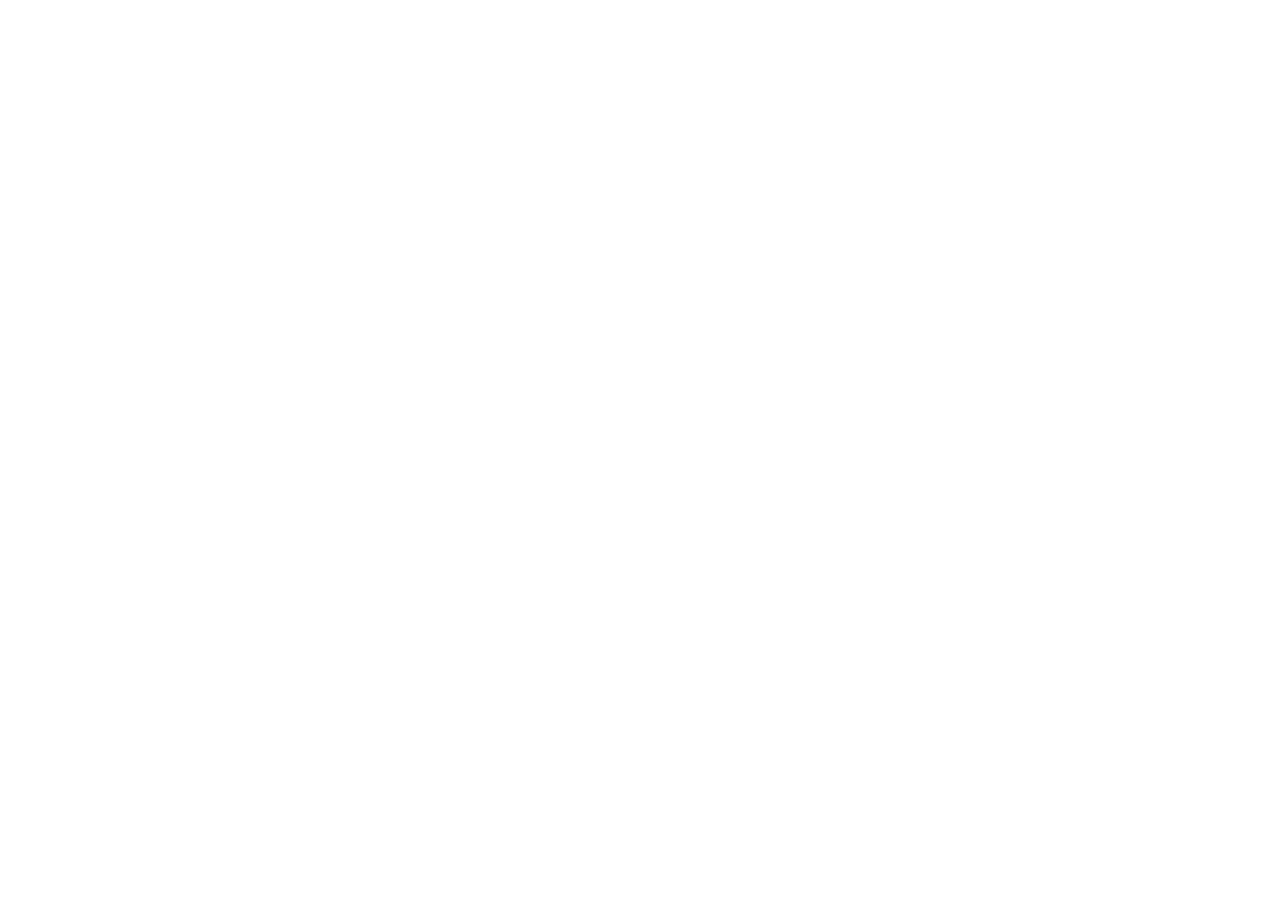
==== index.html @ 58b38390 "rayan's commit" ====
<!DOCTYPE html>
<html lang="en">
  <head>
    <meta charset="UTF-8" />
    <meta name="viewport" content="width=device-width, initial-scale=1.0" />
    <title>Document</title>
  </head>
  <body></body>
</html>
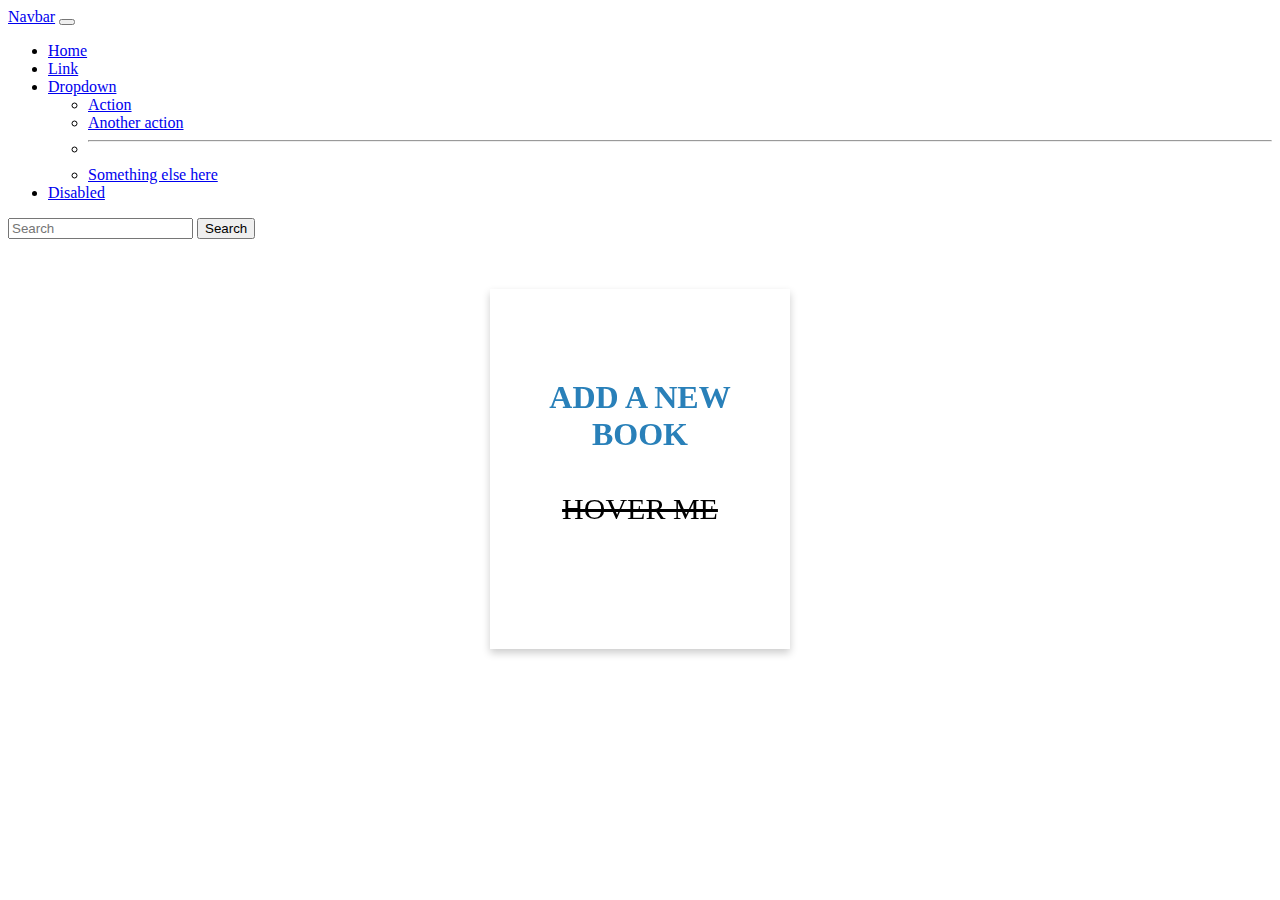
==== commit 1559dfa4: "final edit" ====
--- a/index.html
+++ b/index.html
@@ -1,9 +1,87 @@
 <!DOCTYPE html>
-<html lang="en">
-  <head>
-    <meta charset="UTF-8" />
-    <meta name="viewport" content="width=device-width, initial-scale=1.0" />
-    <title>Document</title>
-  </head>
-  <body></body>
-</html>
+<html>
+
+<head>
+  <title>SRS</title>
+  <script src="script.js" defer></script>
+  <link href="https://cdn.jsdelivr.net/npm/bootstrap@5.3.0/dist/css/bootstrap.min.css" rel="stylesheet"
+    integrity="sha384-9ndCyUaIbzAi2FUVXJi0CjmCapSmO7SnpJef0486qhLnuZ2cdeRhO02iuK6FUUVM" crossorigin="anonymous" />
+  <link rel="stylesheet" href="style.css">
+</head>
+
+<body>
+  <nav class="navbar navbar-expand-lg navbar-light bg-light">
+    <div class="container-fluid">
+      <a class="navbar-brand" href="#">Navbar</a>
+      <button class="navbar-toggler" type="button" data-bs-toggle="collapse" data-bs-target="#navbarSupportedContent"
+        aria-controls="navbarSupportedContent" aria-expanded="false" aria-label="Toggle navigation">
+        <span class="navbar-toggler-icon"></span>
+      </button>
+      <div class="collapse navbar-collapse" id="navbarSupportedContent">
+        <ul class="navbar-nav me-auto mb-2 mb-lg-0">
+          <li class="nav-item">
+            <a class="nav-link active" aria-current="page" href="#">Home</a>
+          </li>
+          <li class="nav-item">
+            <a class="nav-link" href="#">Link</a>
+          </li>
+          <li class="nav-item dropdown">
+            <a class="nav-link dropdown-toggle" href="#" id="navbarDropdown" role="button" data-bs-toggle="dropdown"
+              aria-expanded="false">
+              Dropdown
+            </a>
+            <ul class="dropdown-menu" aria-labelledby="navbarDropdown">
+              <li><a class="dropdown-item" href="#">Action</a></li>
+              <li><a class="dropdown-item" href="#">Another action</a></li>
+              <li>
+                <hr class="dropdown-divider" />
+              </li>
+              <li>
+                <a class="dropdown-item" href="#">Something else here</a>
+              </li>
+            </ul>
+          </li>
+          <li class="nav-item">
+            <a class="nav-link disabled" href="#" tabindex="-1" aria-disabled="true">Disabled</a>
+          </li>
+        </ul>
+        <form class="d-flex" id="searchForm">
+          <input class="form-control me-2" type="search" placeholder="Search" aria-label="Search" id="bookTitle"
+            required />
+          <button class="btn btn-outline-success" type="submit">
+            Search
+          </button>
+        </form>
+      </div>
+    </div>
+  </nav>
+
+
+  <div class="flip-card">
+    <div class="flip-card-inner">
+      <div class="flip-card-front">
+        <h1 class="h1-rayan">
+          ADD A NEW BOOK
+        </h1>
+        <p class="p-rayan">HOVER ME</p>
+      </div>
+      <div class="flip-card-back">
+        <form id="addBookForm">
+          <label class="label-rayan" for="newBookTitle">Title:</label>
+          <input class="input-rayan" type="text" id="newBookTitle" required />
+          <label class="label-rayan" for="newBookAuthor">Author:</label>
+          <input class="input-rayan" type="text" id="newBookAuthor" required />
+          <label class="label-rayan" for="newBookPages">Pages:</label>
+          <input class="input-rayan" type="number" id="newBookPages" required />
+          <button type="submit" class="button-submit">Add Book</button>
+      </div>
+    </div>
+  </div>
+
+
+
+  <div id="searchResults"></div>
+  <script src="script.js"></script>
+</body>
+
+</html>--- a/style.css
+++ b/style.css
@@ -0,0 +1,93 @@
+.flip-card {
+    background-color: transparent;
+    width: 300px;
+    height: 300px;
+    perspective: 1000px;
+    display: block;
+    margin: 50px auto;
+  }
+  
+  .flip-card-inner {
+    position: relative;
+    width: 100%;
+    height: 360px;
+    text-align: center;
+    transition: transform 0.6s;
+    transform-style: preserve-3d;
+    box-shadow: 0 4px 8px 0 rgba(0, 0, 0, 0.2);
+  }
+  
+  .flip-card:hover .flip-card-inner {
+    transform: rotateY(180deg);
+  }
+  
+  .flip-card-front,
+  .flip-card-back {
+    position: absolute;
+    width: 100%;
+    height: 100%;
+    -webkit-backface-visibility: hidden;
+    backface-visibility: hidden;
+  }
+  
+  .flip-card-front {
+    background-color: #ffffff;
+    color: black;
+    border-radius: 20px;
+  }
+  
+  .flip-card-back {
+    background-color: #2980b9;
+    color: white;
+    transform: rotateY(180deg);
+    border-radius: 20px;
+  }
+  .h1-rayan {
+    color: #2980b9;
+    font-size: xx-large;
+    text-align: center;
+    margin-top: 5rem;
+    padding: 0.3em.7em;
+    border-radius: 4px;
+  }
+  .p-rayan {
+    font-size: 30px;
+    color: rgb(0, 0, 0);
+    text-decoration: line-through;
+  }
+  .input-rayan {
+    border-radius: 15px;
+    display: flex;
+    width: 80%;
+    padding: 10px;
+    background: beige;
+    margin-left: 20px;
+    border: 2px solid #e7e7e7;
+  }
+  
+  .label-rayan {
+    font-size: 26px;
+    text-align: left;
+    display: block;
+    margin: 0;
+    padding-bottom: 5px;
+    padding-left: 5px;
+  }
+  
+  .button-submit {
+    cursor: pointer;
+    height: auto;
+    min-width: fit-content;
+    max-width: 300px;
+    color: #fff;
+    background-color: #64e098;
+    border: none;
+    box-shadow: none !important;
+    transition: 0.3s ease all;
+    margin-top: 20px;
+  }
+  .button-submit:hover {
+    transform: scale(1.1);
+    border-radius: 15px;
+  }
+  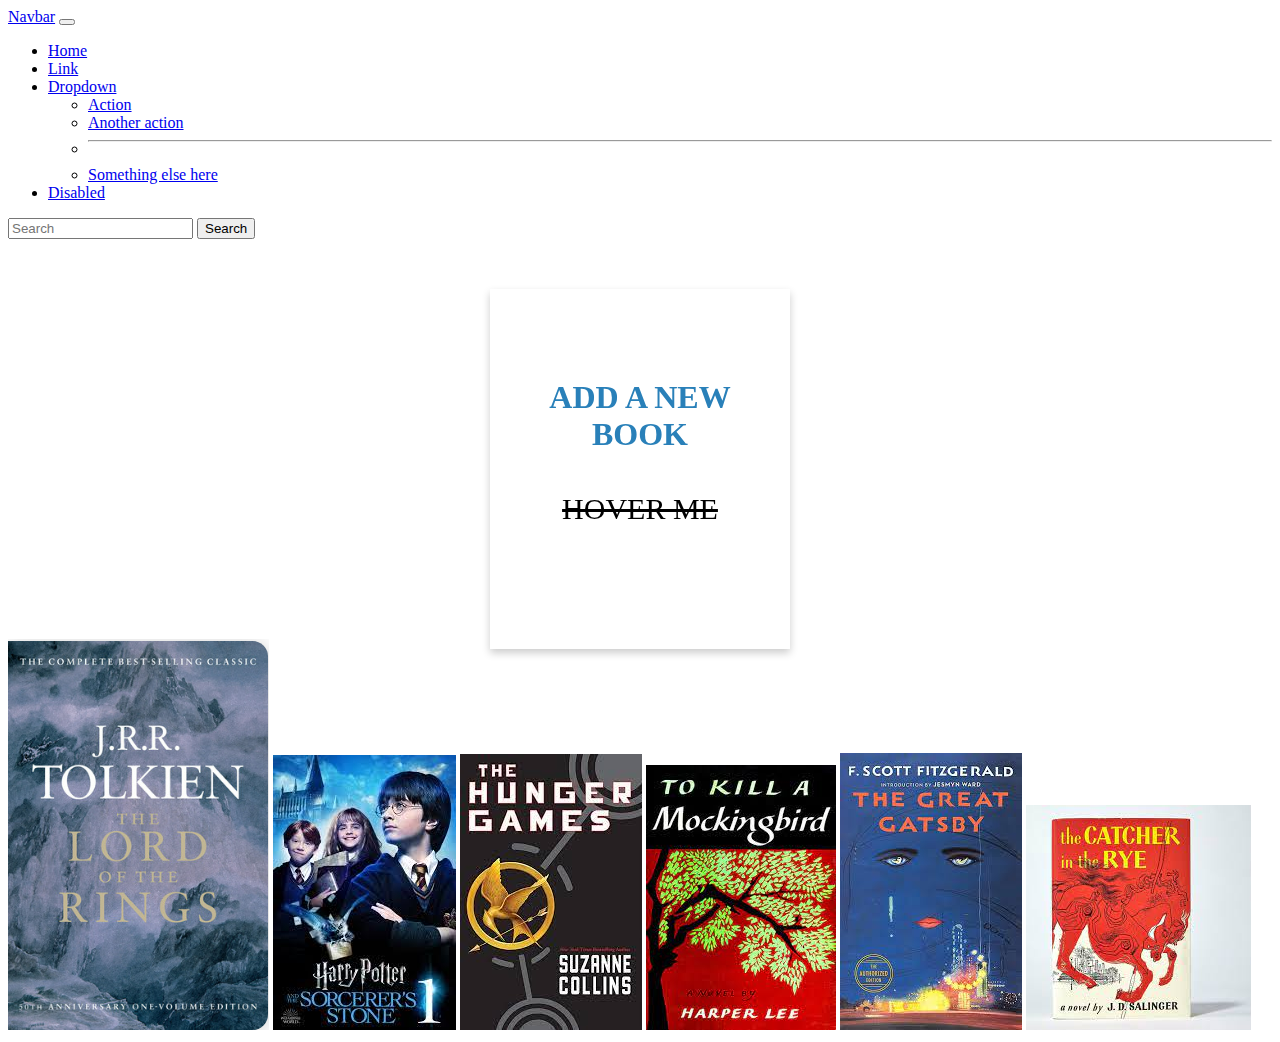
==== commit d1fb74b2: "add img to html" ====
--- a/index.html
+++ b/index.html
@@ -78,9 +78,14 @@
     </div>
   </div>
 
+  <div id="searchResults"></div>
 
-
-  <div id="searchResults"></div>
+<img src="images/lordofthering.png" alt="">
+<img src="images/HarryPotter.jpg" alt="">
+<img src="images/The Hunger Games.jpg" alt="">
+<img src="images/To Kill a Mockingbird.jpg" alt="">
+<img src="images/The Great Gatsby.jpg" alt="">
+<img src="images/The Catcher in the Rye.jpg" alt="">
   <script src="script.js"></script>
 </body>
 
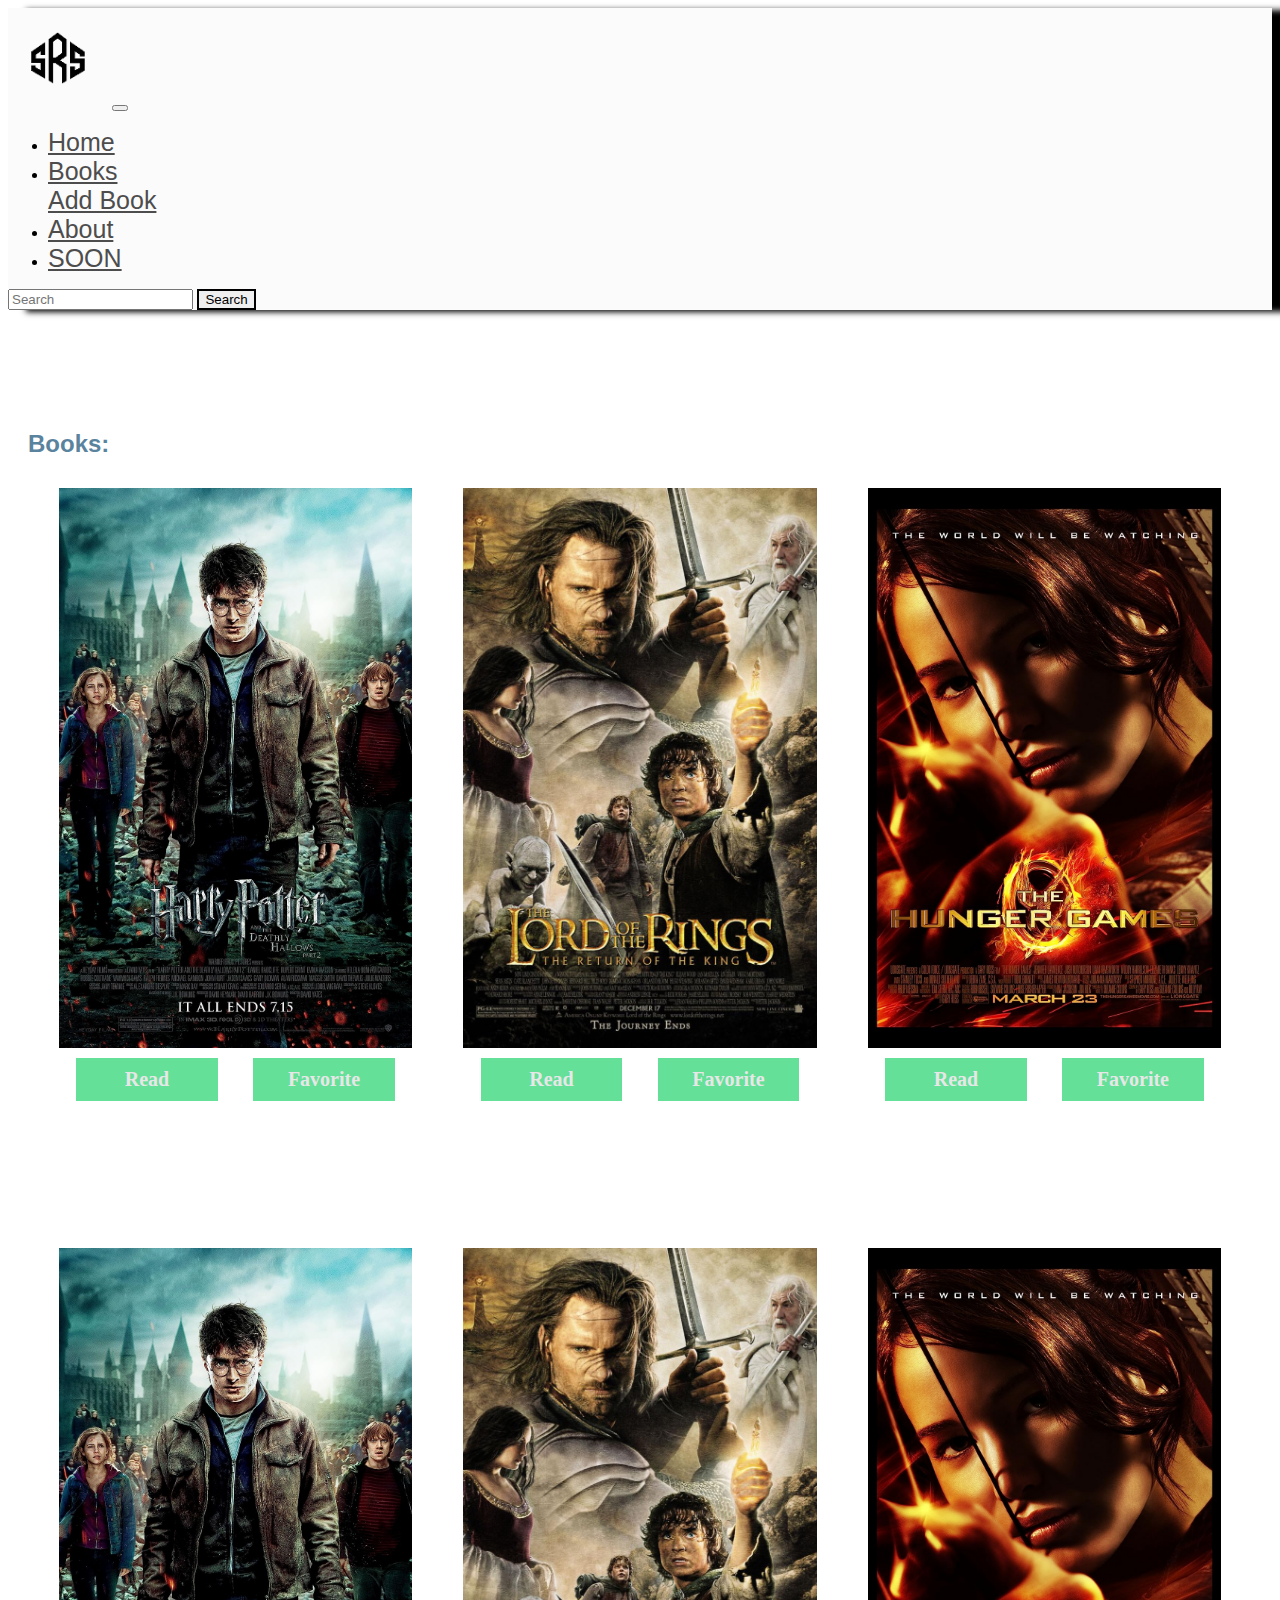
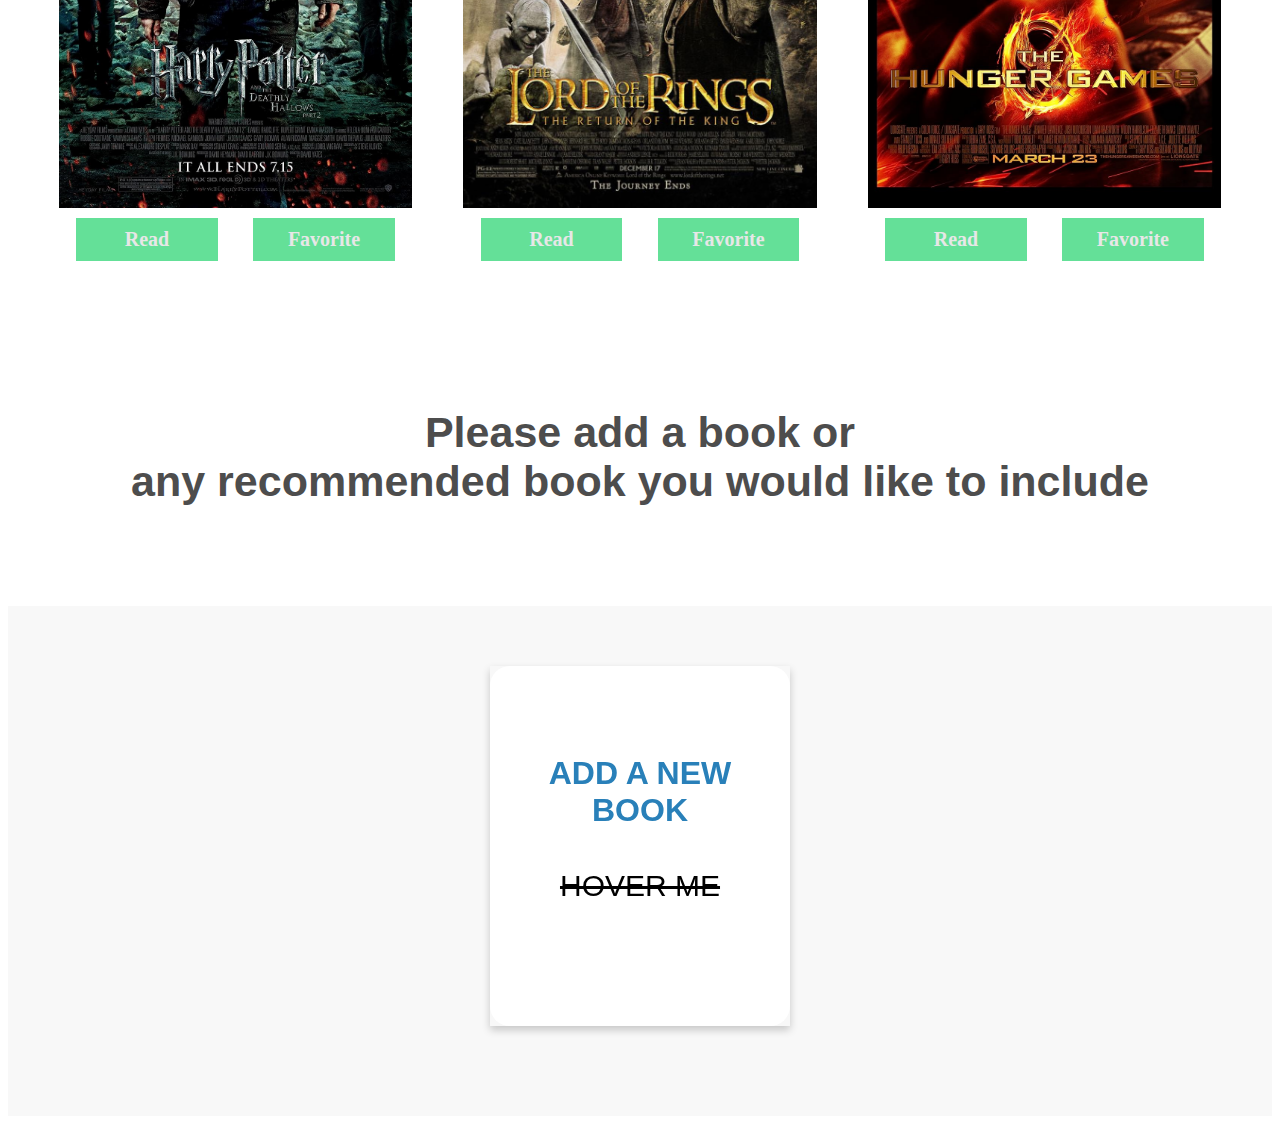
==== commit dde4545f: "new css style" ====
--- a/index.html
+++ b/index.html
@@ -7,12 +7,13 @@
   <link href="https://cdn.jsdelivr.net/npm/bootstrap@5.3.0/dist/css/bootstrap.min.css" rel="stylesheet"
     integrity="sha384-9ndCyUaIbzAi2FUVXJi0CjmCapSmO7SnpJef0486qhLnuZ2cdeRhO02iuK6FUUVM" crossorigin="anonymous" />
   <link rel="stylesheet" href="style.css">
+  <link rel="shortcut icon" href="images/favicon.png" type="image/x-icon">
 </head>
 
 <body>
-  <nav class="navbar navbar-expand-lg navbar-light bg-light">
+  <nav class="navbar-rayan navbar navbar-expand-lg ">
     <div class="container-fluid">
-      <a class="navbar-brand" href="#">Navbar</a>
+      <img src="images/logo-1.png" alt="" width="100px">
       <button class="navbar-toggler" type="button" data-bs-toggle="collapse" data-bs-target="#navbarSupportedContent"
         aria-controls="navbarSupportedContent" aria-expanded="false" aria-label="Toggle navigation">
         <span class="navbar-toggler-icon"></span>
@@ -20,35 +21,26 @@
       <div class="collapse navbar-collapse" id="navbarSupportedContent">
         <ul class="navbar-nav me-auto mb-2 mb-lg-0">
           <li class="nav-item">
-            <a class="nav-link active" aria-current="page" href="#">Home</a>
+            <a class="nav-link nav-rayan active" aria-current="page" href="#">Home</a>
           </li>
           <li class="nav-item">
-            <a class="nav-link" href="#">Link</a>
+            <a class="nav-link nav-rayan active" aria-current="page" href="#book">Books</a>
+          </li
+          <li class="nav-item ">
+            <a class="nav-link nav-rayan" href="#add">Add Book</a>
           </li>
-          <li class="nav-item dropdown">
-            <a class="nav-link dropdown-toggle" href="#" id="navbarDropdown" role="button" data-bs-toggle="dropdown"
-              aria-expanded="false">
-              Dropdown
-            </a>
-            <ul class="dropdown-menu" aria-labelledby="navbarDropdown">
-              <li><a class="dropdown-item" href="#">Action</a></li>
-              <li><a class="dropdown-item" href="#">Another action</a></li>
-              <li>
-                <hr class="dropdown-divider" />
-              </li>
-              <li>
-                <a class="dropdown-item" href="#">Something else here</a>
-              </li>
-            </ul>
+          <li class="nav-item ">
+            <a class="nav-link nav-rayan" href="#about">About</a>
           </li>
+          
           <li class="nav-item">
-            <a class="nav-link disabled" href="#" tabindex="-1" aria-disabled="true">Disabled</a>
+            <a class="nav-link disabled nav-rayan" href="#" tabindex="-1" aria-disabled="true">SOON</a>
           </li>
         </ul>
         <form class="d-flex" id="searchForm">
           <input class="form-control me-2" type="search" placeholder="Search" aria-label="Search" id="bookTitle"
             required />
-          <button class="btn btn-outline-success" type="submit">
+          <button class="btn btn-rayan" type="submit">
             Search
           </button>
         </form>
@@ -56,6 +48,74 @@
     </div>
   </nav>
 
+
+
+
+
+
+  <div class="column-rayan" id="book">
+    <h2 class="h2-rayan">Books:</h2>
+    <div class="row-rayan">
+      <div class="card-one">
+        <img src="images/HarryPotter.jpg" alt="Harry Potter">
+        <button class="button-rayan" type="submit">Read</button>
+        <button class="button-rayan" type="submit">Favorite</button>
+      </div>
+      <div class="card-one" id="harry">
+        <img src="images/lordofthring1.jpg" alt="lord of the ring">
+        <button class="button-rayan" type="submit">Read</button>
+        <button class="button-rayan" type="submit">Favorite</button>
+      </div>
+      <div class="card-one">
+        <img src="images/hungergame-1.jpg" alt="The Catcher in the Rye">
+        <button class="button-rayan" type="submit">Read</button>
+        <button class="button-rayan" type="submit">Favorite</button>
+      </div>
+    </div>
+    
+  </div>
+
+
+  <div class="column-rayan" id="book">
+    <div class="row-rayan">
+      <div class="card-one">
+        <img src="images/HarryPotter.jpg" alt="Harry Potter">
+        <button class="button-rayan" type="submit">Read</button>
+        <button class="button-rayan" type="submit">Favorite</button>
+      </div>
+      <div class="card-one" id="harry">
+        <img src="images/lordofthring1.jpg" alt="lord of the ring">
+        <button class="button-rayan" type="submit">Read</button>
+        <button class="button-rayan" type="submit">Favorite</button>
+      </div>
+      <div class="card-one">
+        <img src="images/hungergame-1.jpg" alt="The Catcher in the Rye">
+        <button class="button-rayan" type="submit">Read</button>
+        <button class="button-rayan" type="submit">Favorite</button>
+      </div>
+    </div>
+    
+  </div>
+
+  
+
+
+
+
+
+  <!-- <img src="images/lordofthering.png" alt="">
+<img src="images/HarryPotter.jpg" alt="">
+<img src="images/The Hunger Games.jpg" alt="">
+<img src="images/To Kill a Mockingbird.jpg" alt="">
+<img src="images/The Great Gatsby.jpg" alt="">
+<img src="images/The Catcher in the Rye.jpg" alt=""> -->
+
+
+  <div id="searchResults"></div>
+  <h3 class="h3-rayan" id="add">Please add a book or 
+    <br> any recommended book you would like to include</h3>
+
+<div class="section-flip" >
 
   <div class="flip-card">
     <div class="flip-card-inner">
@@ -77,15 +137,9 @@
       </div>
     </div>
   </div>
+</div>
 
-  <div id="searchResults"></div>
 
-<img src="images/lordofthering.png" alt="">
-<img src="images/HarryPotter.jpg" alt="">
-<img src="images/The Hunger Games.jpg" alt="">
-<img src="images/To Kill a Mockingbird.jpg" alt="">
-<img src="images/The Great Gatsby.jpg" alt="">
-<img src="images/The Catcher in the Rye.jpg" alt="">
   <script src="script.js"></script>
 </body>
 
--- a/style.css
+++ b/style.css
@@ -1,93 +1,178 @@
+html,
+body {
+  scroll-behavior: smooth;
+  font-family: Verdana, Geneva, Tahoma, sans-serif;
+}
+.section-flip {
+  background-color: rgba(219, 218, 218, 0.2);
+  height: 500px;
+  padding-top: 10px;
+  margin-top: 100px;
+}
 .flip-card {
-    background-color: transparent;
-    width: 300px;
-    height: 300px;
-    perspective: 1000px;
-    display: block;
-    margin: 50px auto;
-  }
-  
-  .flip-card-inner {
-    position: relative;
-    width: 100%;
-    height: 360px;
-    text-align: center;
-    transition: transform 0.6s;
-    transform-style: preserve-3d;
-    box-shadow: 0 4px 8px 0 rgba(0, 0, 0, 0.2);
-  }
-  
-  .flip-card:hover .flip-card-inner {
-    transform: rotateY(180deg);
-  }
-  
-  .flip-card-front,
-  .flip-card-back {
-    position: absolute;
-    width: 100%;
-    height: 100%;
-    -webkit-backface-visibility: hidden;
-    backface-visibility: hidden;
-  }
-  
-  .flip-card-front {
-    background-color: #ffffff;
-    color: black;
-    border-radius: 20px;
-  }
-  
-  .flip-card-back {
-    background-color: #2980b9;
-    color: white;
-    transform: rotateY(180deg);
-    border-radius: 20px;
-  }
-  .h1-rayan {
-    color: #2980b9;
-    font-size: xx-large;
-    text-align: center;
-    margin-top: 5rem;
-    padding: 0.3em.7em;
-    border-radius: 4px;
-  }
-  .p-rayan {
-    font-size: 30px;
-    color: rgb(0, 0, 0);
-    text-decoration: line-through;
-  }
-  .input-rayan {
-    border-radius: 15px;
-    display: flex;
-    width: 80%;
-    padding: 10px;
-    background: beige;
-    margin-left: 20px;
-    border: 2px solid #e7e7e7;
-  }
-  
-  .label-rayan {
-    font-size: 26px;
-    text-align: left;
-    display: block;
-    margin: 0;
-    padding-bottom: 5px;
-    padding-left: 5px;
-  }
-  
-  .button-submit {
-    cursor: pointer;
-    height: auto;
-    min-width: fit-content;
-    max-width: 300px;
-    color: #fff;
-    background-color: #64e098;
-    border: none;
-    box-shadow: none !important;
-    transition: 0.3s ease all;
-    margin-top: 20px;
-  }
-  .button-submit:hover {
-    transform: scale(1.1);
-    border-radius: 15px;
-  }
-  +  background-color: transparent;
+  width: 300px;
+  height: 300px;
+  perspective: 1000px;
+  display: block;
+  margin: 50px auto;
+}
+
+.flip-card-inner {
+  position: relative;
+  width: 100%;
+  height: 360px;
+  text-align: center;
+  transition: transform 0.6s;
+  transform-style: preserve-3d;
+  box-shadow: 0 4px 8px 0 rgba(0, 0, 0, 0.2);
+}
+
+.flip-card:hover .flip-card-inner {
+  transform: rotateY(180deg);
+}
+
+.flip-card-front,
+.flip-card-back {
+  position: absolute;
+  width: 100%;
+  height: 100%;
+  -webkit-backface-visibility: hidden;
+  backface-visibility: hidden;
+}
+
+.flip-card-front {
+  background-color: #ffffff;
+  color: black;
+  border-radius: 20px;
+}
+
+.flip-card-back {
+  background-color: #2980b9;
+  color: white;
+  transform: rotateY(180deg);
+  border-radius: 20px;
+}
+.h2-rayan {
+  color: #5a839e;
+  padding: 0 0 10px 20px;
+}
+.h3-rayan {
+  font-size: 43px;
+  text-align: center;
+  color: #4d4d4d;
+  margin-top: 100px;
+}
+.h1-rayan {
+  color: #2980b9;
+  font-size: xx-large;
+  text-align: center;
+  margin-top: 5rem;
+  padding: 0.3em.7em;
+  border-radius: 4px;
+}
+.p-rayan {
+  font-size: 30px;
+  color: rgb(0, 0, 0);
+  text-decoration: line-through;
+}
+.input-rayan {
+  border-radius: 15px;
+  display: flex;
+  width: 80%;
+  padding: 10px;
+  background: beige;
+  margin-left: 20px;
+  border: 2px solid #e7e7e7;
+}
+
+.label-rayan {
+  font-size: 26px;
+  text-align: left;
+  display: block;
+  margin: 0;
+  padding-bottom: 5px;
+  padding-left: 5px;
+}
+
+.button-submit {
+  cursor: pointer;
+  height: auto;
+  min-width: fit-content;
+  max-width: 300px;
+  color: #fff;
+  background-color: #64e098;
+  border: none;
+  box-shadow: none !important;
+  transition: 0.3s ease all;
+  margin-top: 20px;
+}
+.button-submit:hover {
+  transform: scale(1.1);
+  border-radius: 15px;
+}
+.column-rayan {
+  padding-top: 100px;
+  padding-bottom: 100px;
+}
+.row-rayan {
+  display: flex;
+  justify-content: space-evenly;
+}
+.card-one {
+  display: flex;
+  flex-wrap: wrap;
+  height: 560px;
+  width: 28%;
+}
+.card-one img {
+  object-fit: cover;
+  width: 100%;
+  height: 100%;
+  padding-bottom: 10px;
+  transition: all 0.5s;
+}
+
+.button-rayan {
+  display: inline-block;
+  padding: 10px;
+  margin: 0 auto;
+  width: 40%;
+  background-color: #64e098;
+  border: none;
+  font-size: 20px;
+  font-family: "Times New Roman", Times, serif;
+  font-weight: 700;
+  color: #e7e7e7;
+}
+.button-rayan-two {
+  cursor: pointer;
+}
+
+.row-1 {
+  --bs-gutter-x: 1.5rem;
+  --bs-gutter-y: 0;
+  display: flex;
+  flex-wrap: wrap;
+}
+
+.navbar-rayan {
+  background-color: #fbfbfb;
+  box-shadow: 18px 2px 6px;
+}
+.nav-rayan {
+  color: #4d4d4d !important;
+  font-size: 25px;
+  font-family: "Gill Sans", "Gill Sans MT", Calibri, "Trebuchet MS", sans-serif;
+  transition: all 0.3s;
+}
+.nav-rayan:hover {
+  color: #5a839e !important;
+}
+.btn-rayan {
+  border: 2px solid #000;
+}
+.btn-rayan:hover {
+  background-color: #000;
+  color: #fff;
+}
